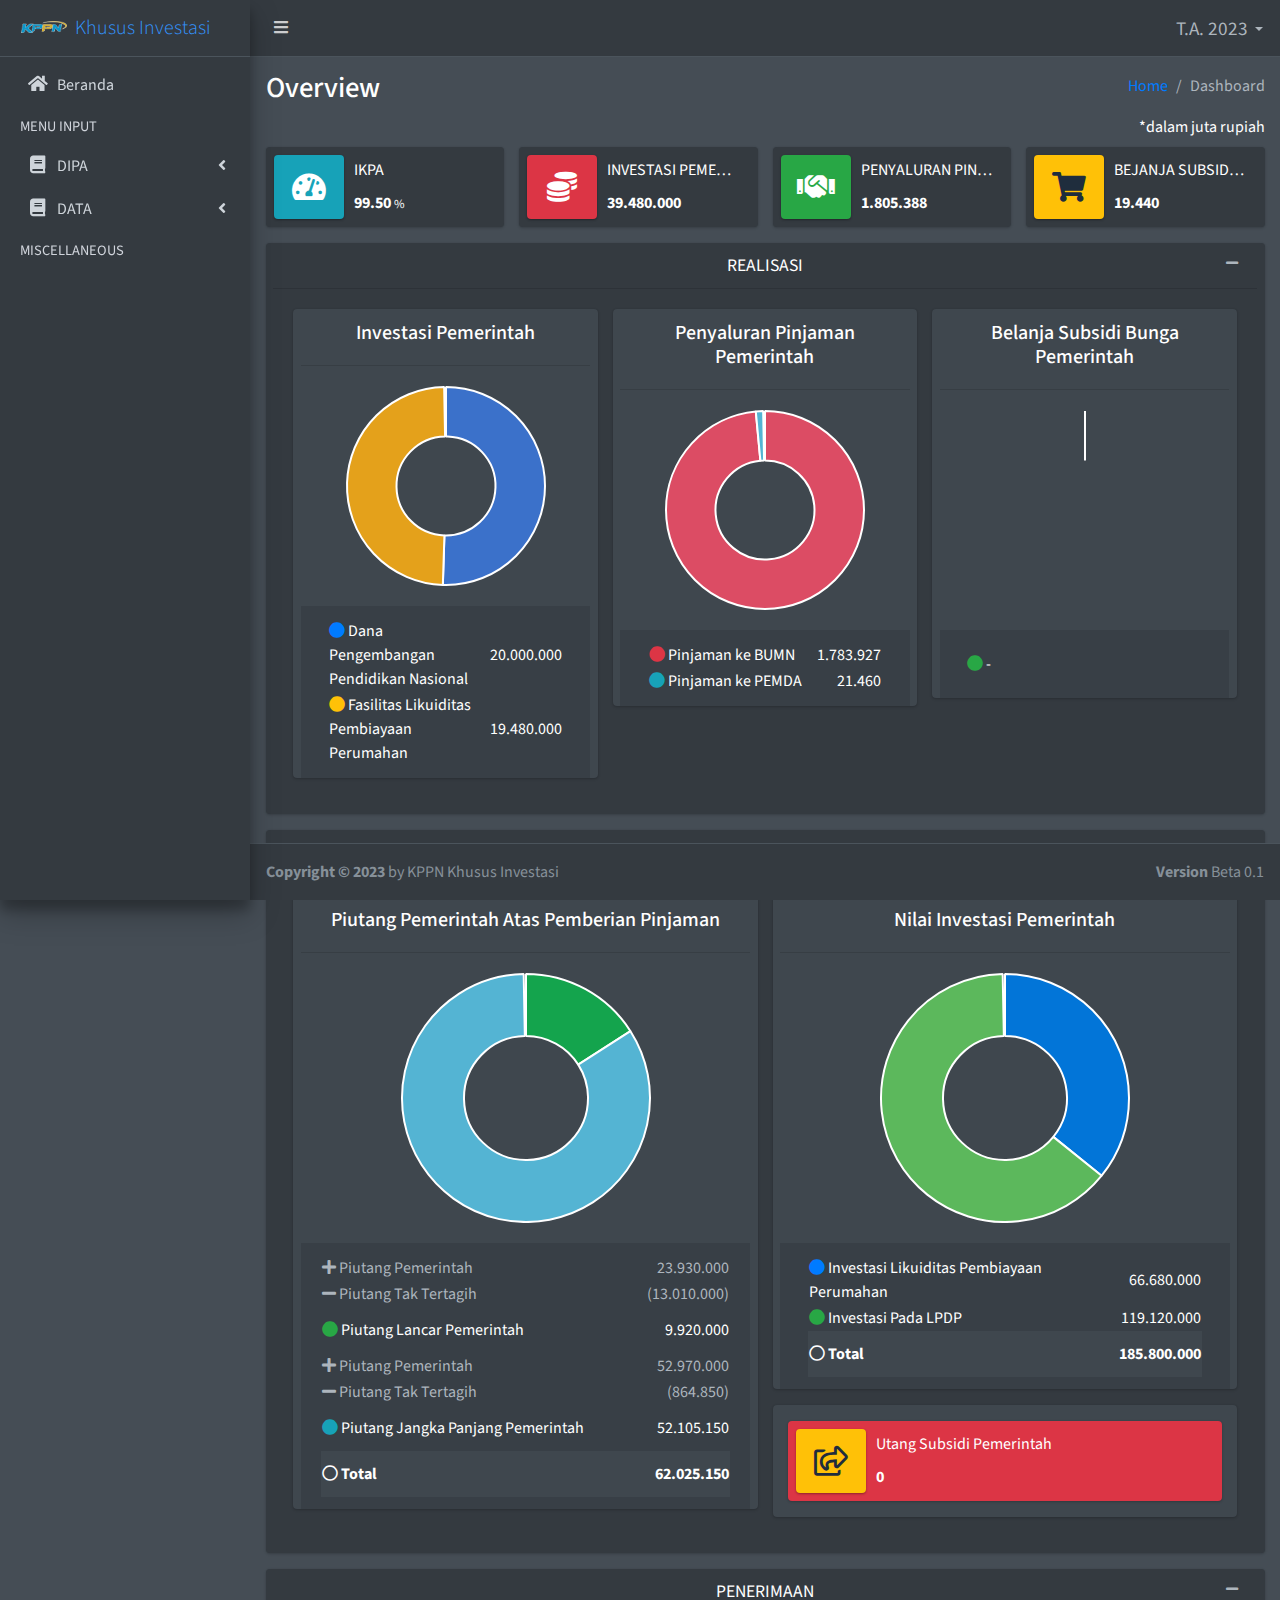
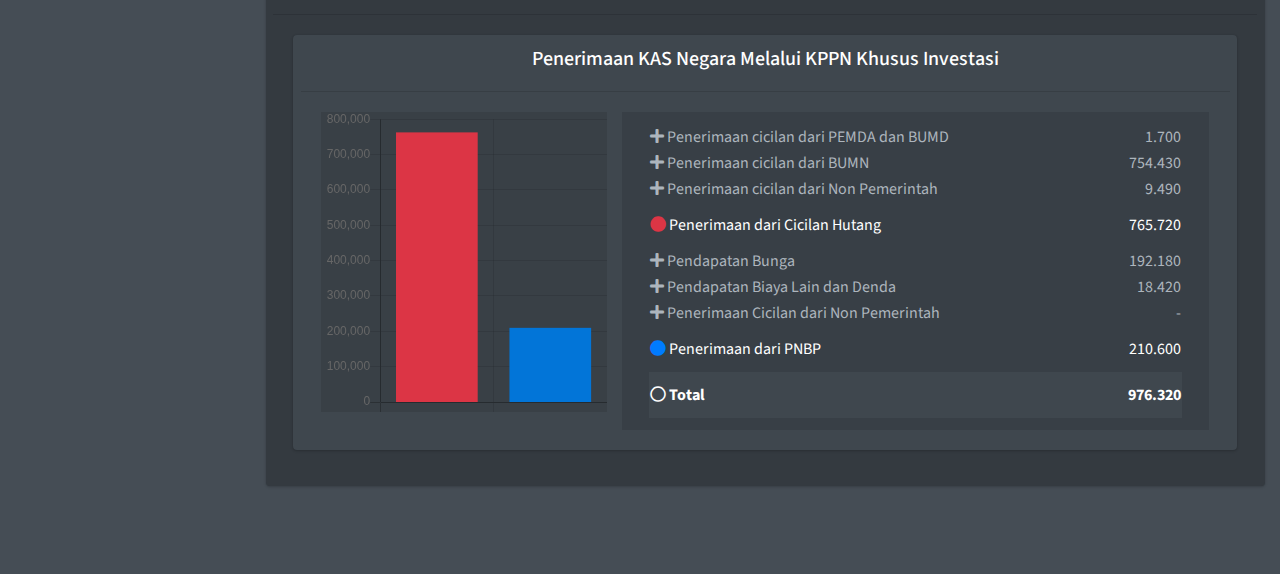
==== index.html @ 5ead90da "initial commit" ====
<!DOCTYPE html>
<html lang="en">
<head>
<meta charset="utf-8">
<meta http-equiv="X-UA-Compatible" content="IE=edge">
<meta name="viewport" content="width=device-width, initial-scale=1">
<title>Dashboard | KPPN Khusus Investasi</title>
<link rel="stylesheet" href="https://fonts.googleapis.com/css?family=Source+Sans+Pro:300,400,400i,700&display=fallback">
<link rel="stylesheet" href="plugins/fontawesome-free/css/all.min.css">
<link rel="stylesheet" href="plugins/overlayScrollbars/css/OverlayScrollbars.min.css">
<link rel="stylesheet" href="css/dashboard.css" >
<link href="css/bootstrap-4.4.1.css" rel="stylesheet" type="text/css">
</head>
<body class="hold-transition dark-mode sidebar-mini layout-fixed layout-navbar-fixed layout-footer-fixed">

<!-- body code goes here --> 
<script src="plugins/chart.js/Chart.js"></script>
<div class="wrapper">
<div class="preloader flex-column justify-content-center align-items-center"> <img class="animation__wobble" src="img/logo kppn 128px.png" alt="AdminLTELogo" height="40" width="auto"> </div>
<nav class="main-header navbar navbar-expand navbar-dark">
  <ul class="navbar-nav">
    <li class="nav-item"> <a class="nav-link" data-widget="pushmenu" href="#" role="button"><i class="fas fa-bars"></i></a> </li>
  </ul>
  <ul class="navbar-nav ml-auto">
    <li class="nav-item">
      <div class="btn-group">
        <button type="button" class="btn btn-tool dropdown-toggle" data-toggle="dropdown">
        <a style="font-size: 1.2rem">T.A. 2023</a>
        </button>
        <div class="dropdown-menu dropdown-menu-right" role="menu"> <a href="index.html" class="dropdown-item">T.A. 2023</a> <a href="index.html" class="dropdown-item">T.A. 2022</a> <a href="#" class="dropdown-item">T.A. 2021</a> </div>
      </div>
    </li>
  </ul>
</nav>
<aside class="main-sidebar sidebar-dark-primary elevation-4"><a href="index.html" class="brand-link"> <img src="img/logo kppn 128px.png" alt="AdminLTE Logo" class="brand-image" style="opacity: .8"> <span class="brand-text font-weight-light">Khusus Investasi</span> </a>
  <div class="sidebar">
    <nav class="mt-2">
      <ul class="nav nav-pills nav-sidebar flex-column" data-widget="treeview" role="menu" data-accordion="false">
        <!-- Add icons to the links using the .nav-icon class
               with font-awesome or any other icon font library -->
        <li class="nav-item"> <a href="index.html" class="nav-link"> <i class="nav-icon fas fa-home"></i>
          <p> Beranda </p>
          </a></li>
        <li class="nav-header">MENU INPUT</li>
        <li class="nav-item"> <a href="#" class="nav-link"> <i class="nav-icon fas fa-book"></i>
          <p> DIPA <i class="fas fa-angle-left right"></i></p>
          </a>
          <ul class="nav nav-treeview">
            <li class="nav-item"> <a href="pages/examples/invoice.html" class="nav-link"> <i class="far fa-circle nav-icon"></i>
              <p>data DIPA</p>
              </a></li>
          </ul>
        </li>
        <li class="nav-item"> <a href="#" class="nav-link"> <i class="nav-icon fas fa-book"></i>
          <p> DATA <i class="fas fa-angle-left right"></i></p>
          </a>
          <ul class="nav nav-treeview">
            <li class="nav-item"> <a href="pages/examples/invoice.html" class="nav-link"> <i class="far fa-circle nav-icon"></i>
              <p>IKPA</p>
              </a></li>
            <li class="nav-item"> <a href="pages/examples/invoice.html" class="nav-link"> <i class="far fa-circle nav-icon"></i>
              <p>REALISASI</p>
              </a></li>
            <li class="nav-item"> <a href="pages/examples/invoice.html" class="nav-link"> <i class="far fa-circle nav-icon"></i>
              <p>NERACA</p>
              </a></li>
            <li class="nav-item"> <a href="pages/examples/invoice.html" class="nav-link"> <i class="far fa-circle nav-icon"></i>
              <p>PENERIMAAN</p>
              </a></li>
          </ul>
        </li>
        <li class="nav-header">MISCELLANEOUS</li>
      </ul>
    </nav>
  </div>
</aside>
<div class="content-wrapper">
  <div class="content-header">
    <div class="container-fluid">
      <div class="row mb-2">
        <div class="col-sm-6">
          <h1 class="m-0">Overview</h1>
        </div>
        <!-- /.col -->
        <div class="col-sm-6">
          <ol class="breadcrumb float-sm-right">
            <li class="breadcrumb-item"><a href="#">Home</a></li>
            <li class="breadcrumb-item active">Dashboard</li>
          </ol>
        </div>
        <!-- /.col --> 
      </div>
      <!-- /.row --> </div>
    <section class="content">
    <div class="container-fluid">
      <div class="row">
        <div class="col-md-12 djr"><a>*dalam juta rupiah</a></div>
      </div>
      <div class="row">
        <div class="col-12 col-sm-6 col-md-3">
          <div class="info-box"> <span class="info-box-icon bg-info elevation-1"><i class="nav-icon fas fa-tachometer-alt"></i></span>
            <div class="info-box-content"> <span class="info-box-text">IKPA</span> <span class="info-box-number"> 99.50 <small>%</small></span></div>
          </div>
        </div>
        <div class="col-12 col-sm-6 col-md-3">
          <div class="info-box mb-3"> <span class="info-box-icon bg-danger elevation-1"><i class="fas fa-coins"></i></span>
            <div class="info-box-content"> <span class="info-box-text">INVESTASI PEMERINTAH</span> <span class="info-box-number">39.480.000</span></div>
          </div>
        </div>
        <div class="clearfix hidden-md-up"></div>
        <div class="col-12 col-sm-6 col-md-3">
          <div class="info-box mb-3"> <span class="info-box-icon bg-success elevation-1"><i class="fas fa-handshake"></i></span>
            <div class="info-box-content"> <span class="info-box-text">PENYALURAN PINJAMAN PEMERINTAH</span> <span class="info-box-number">1.805.388</span></div>
          </div>
        </div>
        <div class="col-12 col-sm-6 col-md-3">
          <div class="info-box mb-3"> <span class="info-box-icon bg-warning elevation-1"><i class="fas fa-shopping-cart"></i></span>
            <div class="info-box-content"> <span class="info-box-text">BEJANJA SUBSIDI BUNGA PEMERINTAH</span> <span class="info-box-number">19.440</span></div>
          </div>
        </div>
      </div>
      <div class="row">
        <div class="col-md-12">
          <div class="card col-md-12">
            <div class="card-header">
              <h2 class="card-title-real">REALISASI</h2>
              <div class="card-tools">
                <button type="button" class="btn btn-tool" data-card-widget="collapse"> <i class="fas fa-minus"></i> </button>
              </div>
            </div>
            <div class="card-body">
              <div class="row">
                <div class="col-md-4">
                  <div class="card col-md-12">
                    <div class="card-header text-center">
                      <h5>Investasi Pemerintah </h5>
                    </div>
                    <div class="card-body">
                      <div class="row">
                        <div class="col-md-12">
                          <div class="chart-responsive">
                            <canvas id="invChart" style="height:200px; min-height:200px"></canvas>
                          </div>
                        </div>
                      </div>
                    </div>
                    <div class="card-footer">
                      <div class="col-md-12">
                        <table width="100%" border="0">
                          <tbody>
                            <tr>
                              <td><i class="fas fa-circle text-primary"></i> Dana Pengembangan Pendidikan Nasional</td>
                              <td style="text-align: right">20.000.000</td>
                            </tr>
                            <tr>
                              <td><i class="fas fa-circle text-warning"></i> Fasilitas Likuiditas Pembiayaan Perumahan</td>
                              <td style="text-align: right">19.480.000</td>
                            </tr>
                          </tbody>
                        </table>
                      </div>
                    </div>
                  </div>
                </div>
                <div class="col-md-4">
                  <div class="card col-md-12">
                    <div class="card-header text-center">
                      <h5>Penyaluran Pinjaman Pemerintah </h5>
                    </div>
                    <div class="card-body">
                      <div class="row">
                        <div class="col-md-12">
                          <div class="chart-responsive">
                            <canvas id="PPChart" style="height:200px; min-height:200px"></canvas>
                          </div>
                        </div>
                      </div>
                    </div>
                    <div class="card-footer">
                      <div class="col-md-12">
                        <table width="100%" border="0">
                          <tbody>
                            <tr>
                              <td><i class="fas fa-circle text-danger"></i> Pinjaman ke BUMN</td>
                              <td style="text-align: right">1.783.927</td>
                            </tr>
                            <tr>
                              <td><i class="fas fa-circle text-info"></i> Pinjaman ke PEMDA</td>
                              <td style="text-align: right">21.460</td>
                            </tr>
                          </tbody>
                        </table>
                      </div>
                    </div>
                  </div>
                </div>
                <div class="col-md-4">
                  <div class="card col-md-12">
                    <div class="card-header text-center">
                      <h5>Belanja Subsidi Bunga Pemerintah </h5>
                    </div>
                    <div class="card-body">
                      <div class="row">
                        <div class="col-md-12">
                          <div class="chart-responsive">
                            <canvas id="SBChart" style="height:200px; min-height:200px"></canvas>
                          </div>
                        </div>
                      </div>
                    </div>
                    <div class="card-footer">
                      <div class="col-md-12">
                        <ul class="chart-legend clearfix">
                          <li><i class="fas fa-circle text-success"></i> -</li>
                        </ul>
                      </div>
                    </div>
                  </div>
                </div>
              </div>
            </div>
          </div>
        </div>
        <div class="row">
          <div class="col-xl-12"> </div>
        </div>
      </div>
      <div class="row">
        <div class="col-md-12">
          <div class="card col-md-12">
            <div class="card-header">
              <h2 class="card-title-real">POSISI NERACA PEMERINTAH</h2>
              <div class="card-tools">
                <button type="button" class="btn btn-tool" data-card-widget="collapse"> <i class="fas fa-minus"></i> </button>
              </div>
            </div>
            <div class="card-body">
              <div class="row">
                <div class="col-md-6">
                  <div class="card col-md-12">
                    <div class="card-header text-center">
                      <h5>Piutang Pemerintah Atas Pemberian Pinjaman</h5>
                    </div>
                    <div class="card-body">
                      <div class="row">
                        <div class="col-md-12">
                          <div class="chart-responsive">
                            <canvas id="plChart" style="height:250px; min-height:250px"></canvas>
                          </div>
                        </div>
                      </div>
                    </div>
                    <div class="card-footer">
                      <table width="100%" border="0">
                        <tbody>
                          <tr class="text-muted">
                            <td><i class="fas fa-plus"></i> Piutang Pemerintah</td>
                            <td style="text-align: right">23.930.000</td>
                          </tr>
                          <tr class="text-muted">
                            <td><i class="fas fa-minus"></i> Piutang Tak Tertagih</td>
                            <td style="text-align: right">(13.010.000)</td>
                          </tr>
                          <tr>
                            <td><ul class="chart-legend clearfix">
                                <li><i class="fas fa-circle text-success"></i> Piutang Lancar Pemerintah</li>
                              </ul></td>
                            <td style="text-align: right">9.920.000</td>
                          </tr>
                          <tr class="text-muted">
                            <td><i class="fas fa-plus"></i> Piutang Pemerintah</td>
                            <td style="text-align: right">52.970.000</td>
                          </tr>
                          <tr class="text-muted">
                            <td><i class="fas fa-minus"></i> Piutang Tak Tertagih</td>
                            <td style="text-align: right">(864.850)</td>
                          </tr>
                          <tr>
                            <td><ul class="chart-legend clearfix">
                                <li><i class="fas fa-circle text-info"></i> Piutang Jangka Panjang Pemerintah</li>
                              </ul></td>
                            <td style="text-align: right">52.105.150</td>
                          </tr>
                          <tr style="background: #3F474E">
                            <td><ul class="chart-legend clearfix">
                                <li><i class="far fa-circle"></i><b> Total</b></li>
                              </ul></td>
                            <td style="text-align: right"><b>62.025.150</b></td>
                          </tr>
                        </tbody>
                      </table>
                    </div>
                  </div>
                </div>
                <div class="col-md-6">
                  <div class="card col-md-12">
                    <div class="card-header text-center">
                      <h5>Nilai Investasi Pemerintah</h5>
                    </div>
                    <div class="card-body">
                      <div class="row">
                        <div class="col-md-12">
                          <div class="chart-responsive">
                            <canvas id="niChart" style="height:250px; min-height:250px"></canvas>
                          </div>
                        </div>
                      </div>
                    </div>
                    <div class="card-footer">
                      <div class="col-md-12">
                        <table width="100%" border="0">
                          <tbody>
                            <tr>
                              <td><i class="fas fa-circle text-primary"></i> Investasi Likuiditas Pembiayaan Perumahan</td>
                              <td style="text-align: right">66.680.000</td>
                            </tr>
                            <tr>
                              <td><i class="fas fa-circle text-success"></i> Investasi Pada LPDP</td>
                              <td style="text-align: right">119.120.000</td>
                            </tr>
                            <tr style="background: #3F474E">
                              <td><ul class="chart-legend clearfix">
                                  <li><i class="far fa-circle"></i><b> Total</b></li>
                                </ul></td>
                              <td style="text-align: right"><b>185.800.000</b></td>
                            </tr>
                          </tbody>
                        </table>
                      </div>
                    </div>
                  </div>
                  <div class="card col-md-12">
                    <div class="col-12 col-sm-12 col-md-12">
                      <div class="info-box bg-danger" style="margin-top: 1rem"> <span class="info-box-icon bg-warning elevation-1"><i class="nav-icon far fa-share-square"></i></span>
                        <div class="info-box-content"> <span class="info-box-text">Utang Subsidi Pemerintah</span> <span class="info-box-number">0</span></div>
                      </div>
                    </div>
                  </div>
                </div>
                <div class="col-md-4"> </div>
              </div>
            </div>
          </div>
        </div>
        <div class="row">
          <div class="col-xl-12"> </div>
        </div>
      </div>
      <div class="row">
        <div class="col-md-12">
          <div class="card col-md-12">
            <div class="card-header">
              <h2 class="card-title-real">PENERIMAAN</h2>
              <div class="card-tools">
                <button type="button" class="btn btn-tool" data-card-widget="collapse"> <i class="fas fa-minus"></i></button>
              </div>
            </div>
            <div class="card-body">
              <div class="row">
                <div class="col-md-12">
                  <div class="card col-md-12">
                    <div class="card-header text-center">
                      <h5>Penerimaan KAS Negara Melalui KPPN Khusus Investasi</h5>
                    </div>
                    <div class="card-body">
                      <div class="row">
                        <div class="col-md-4">
                          <div class="chart-responsive">
                            <canvas id="penerimaanChart" style="height:300px; min-height:300px; background: #394046"></canvas>
                          </div>
							
                        </div>
						  
						  <div class="col-md-8">
                          
							<div class="card-footer">
                      <div class="col-md-12">
                        <table width="100%" border="0">
                          <tbody>
                            <tr class="text-muted">
                              <td><i class="fas fa-plus"></i> Penerimaan cicilan dari PEMDA dan BUMD</td>
                              <td style="text-align: right">1.700</td>
                            </tr>
                            <tr class="text-muted">
                              <td><i class="fas fa-plus"></i> Penerimaan cicilan dari BUMN</td>
                              <td style="text-align: right">754.430</td>
                            </tr>
							  <tr class="text-muted">
                              <td><i class="fas fa-plus"></i> Penerimaan cicilan dari Non Pemerintah</td>
                              <td style="text-align: right">9.490</td>
                            </tr>
                            <tr>
                              <td><ul class="chart-legend clearfix">
                                <li><i class="fas fa-circle text-danger"></i> Penerimaan dari Cicilan Hutang</li>
                              </ul></td>
                              <td style="text-align: right">765.720</td>
                            </tr>
                            <tr class="text-muted">
                              <td><i class="fas fa-plus"></i> Pendapatan Bunga</td>
                              <td style="text-align: right">192.180</td>
                            </tr>
                            <tr class="text-muted">
                              <td><i class="fas fa-plus"></i> Pendapatan Biaya Lain dan Denda</td>
                              <td style="text-align: right">18.420</td>
                            </tr>
							  <tr class="text-muted">
                              <td><i class="fas fa-plus"></i> Penerimaan Cicilan dari Non Pemerintah</td>
                              <td style="text-align: right">-</td>
                            </tr>
                            <tr>
                              <td><ul class="chart-legend clearfix">
                                <li><i class="fas fa-circle text-primary"></i> Penerimaan dari PNBP</li>
                              </ul></td>
                              <td style="text-align: right">210.600</td>
                            </tr>
                            <tr style="background: #3F474E">
                              <td><ul class="chart-legend clearfix">
                                <li><i class="far fa-circle"></i><b> Total</b></li>
                              </ul></td>
                              <td style="text-align: right"><b>976.320</b></td>
                            </tr>
                          </tbody>
                        </table>
						  
                        
                      </div>
                    </div>
                        </div>
						  
                      </div>
                    </div>
                    
                  </div>
                </div>
</div>
            </div>
          </div>
        </div>
        <div class="row">
          <div class="col-xl-12"> </div>
        </div>
      </div>
      
    </div>
		</section>
  </div>
</div>
<!-- jQuery (necessary for Bootstrap's JavaScript plugins) --> 
<aside class="control-sidebar control-sidebar-dark">
  <!-- Control sidebar content goes here -->
</aside>
<footer class="main-footer"> <strong>Copyright &copy; 2023 </strong> by KPPN Khusus Investasi
  <div class="float-right d-none d-sm-inline-block"> <b>Version</b> Beta 0.1 </div>
</footer>
<script src="js/jquery-3.4.1.min.js"></script> 

<!-- Include all compiled plugins (below), or include individual files as needed --> 
<script src="js/adminlte.js"></script> 
<script src="js/popper.min.js"></script> 
<script src="js/bootstrap-4.4.1.js"></script> 
<script src="plugins/overlayScrollbars/js/jquery.overlayScrollbars.min.js"></script> 
<script src="js/dashboard-charts.js"></script>
</body>
</html>
---- plugins/overlayScrollbars/css/OverlayScrollbars.min.css ----
/*!
 * OverlayScrollbars
 * https://github.com/KingSora/OverlayScrollbars
 *
 * Version: 1.13.0
 *
 * Copyright KingSora | Rene Haas.
 * https://github.com/KingSora
 *
 * Released under the MIT license.
 * Date: 02.08.2020
 */
html.os-html,html.os-html>.os-host{display:block;overflow:hidden;box-sizing:border-box;height:100%!important;width:100%!important;min-width:100%!important;min-height:100%!important;margin:0!important;position:absolute!important}html.os-html>.os-host>.os-padding{position:absolute}body.os-dragging,body.os-dragging *{cursor:default}.os-host,.os-host-textarea{position:relative;overflow:visible!important;-webkit-box-orient:vertical;-webkit-box-direction:normal;-ms-flex-direction:column;flex-direction:column;-ms-flex-wrap:nowrap;flex-wrap:nowrap;-webkit-box-pack:start;-ms-flex-pack:start;justify-content:flex-start;-ms-flex-line-pack:start;align-content:flex-start;-webkit-box-align:start;-ms-flex-align:start;-ms-grid-row-align:flex-start;align-items:flex-start}.os-host-flexbox{overflow:hidden!important;display:-webkit-box;display:-ms-flexbox;display:flex}.os-host-flexbox>.os-size-auto-observer{height:inherit!important}.os-host-flexbox>.os-content-glue{-webkit-box-flex:1;-ms-flex-positive:1;flex-grow:1;-ms-flex-negative:0;flex-shrink:0}.os-host-flexbox>.os-size-auto-observer,.os-host-flexbox>.os-content-glue{min-height:0;min-width:0;-webkit-box-flex:0;-ms-flex-positive:0;flex-grow:0;-ms-flex-negative:1;flex-shrink:1;-ms-flex-preferred-size:auto;flex-basis:auto}#os-dummy-scrollbar-size{position:fixed;opacity:0;-ms-filter:'progid:DXImageTransform.Microsoft.Alpha(Opacity=0)';visibility:hidden;overflow:scroll;height:500px;width:500px}#os-dummy-scrollbar-size>div{width:200%;height:200%;margin:10px 0}#os-dummy-scrollbar-size:before,#os-dummy-scrollbar-size:after,.os-content:before,.os-content:after{content:'';display:table;width:.01px;height:.01px;line-height:0;font-size:0;flex-grow:0;flex-shrink:0;visibility:hidden}#os-dummy-scrollbar-size,.os-viewport{-ms-overflow-style:scrollbar!important}.os-viewport-native-scrollbars-invisible#os-dummy-scrollbar-size,.os-viewport-native-scrollbars-invisible.os-viewport{scrollbar-width:none!important}.os-viewport-native-scrollbars-invisible#os-dummy-scrollbar-size::-webkit-scrollbar,.os-viewport-native-scrollbars-invisible.os-viewport::-webkit-scrollbar,.os-viewport-native-scrollbars-invisible#os-dummy-scrollbar-size::-webkit-scrollbar-corner,.os-viewport-native-scrollbars-invisible.os-viewport::-webkit-scrollbar-corner{display:none!important;width:0!important;height:0!important;visibility:hidden!important;background:0 0!important}.os-content-glue{box-sizing:inherit;max-height:100%;max-width:100%;width:100%;pointer-events:none}.os-padding{box-sizing:inherit;direction:inherit;position:absolute;overflow:visible;padding:0;margin:0;left:0;top:0;bottom:0;right:0;width:auto!important;height:auto!important;z-index:0}.os-host-overflow>.os-padding{overflow:hidden}.os-viewport{direction:inherit!important;box-sizing:inherit!important;resize:none!important;outline:0!important;position:absolute;overflow:hidden;top:0;left:0;bottom:0;right:0;padding:0;margin:0;-webkit-overflow-scrolling:touch}.os-content-arrange{position:absolute;z-index:-1;min-height:1px;min-width:1px;pointer-events:none}.os-content{direction:inherit;box-sizing:border-box!important;position:relative;display:block;height:100%;width:100%;height:100%;width:100%;visibility:visible}.os-content>.os-textarea{box-sizing:border-box!important;direction:inherit!important;background:0 0!important;outline:0 transparent!important;overflow:hidden!important;position:absolute!important;display:block!important;top:0!important;left:0!important;margin:0!important;border-radius:0!important;float:none!important;-webkit-filter:none!important;filter:none!important;border:0!important;resize:none!important;-webkit-transform:none!important;transform:none!important;max-width:none!important;max-height:none!important;box-shadow:none!important;-webkit-perspective:none!important;perspective:none!important;opacity:1!important;z-index:1!important;clip:auto!important;vertical-align:baseline!important;padding:0}.os-host-rtl>.os-padding>.os-viewport>.os-content>.os-textarea{right:0!important}.os-content>.os-textarea-cover{z-index:-1;pointer-events:none}.os-content>.os-textarea[wrap=off]{white-space:pre!important;margin:0!important}.os-text-inherit{font-family:inherit;font-size:inherit;font-weight:inherit;font-style:inherit;font-variant:inherit;text-transform:inherit;text-decoration:inherit;text-indent:inherit;text-align:inherit;text-shadow:inherit;text-overflow:inherit;letter-spacing:inherit;word-spacing:inherit;line-height:inherit;unicode-bidi:inherit;direction:inherit;color:inherit;cursor:text}.os-resize-observer,.os-resize-observer-host{box-sizing:inherit;display:block;visibility:hidden;position:absolute;top:0;left:0;height:100%;width:100%;overflow:hidden;pointer-events:none;z-index:-1}.os-resize-observer-host{padding:inherit;border:inherit;border-color:transparent;border-style:solid;box-sizing:border-box}.os-resize-observer-host.observed{display:flex;flex-direction:column;justify-content:flex-start;align-items:flex-start}.os-resize-observer-host>.os-resize-observer,.os-resize-observer-host.observed>.os-resize-observer{height:200%;width:200%;padding:inherit;border:inherit;margin:0;display:block;box-sizing:content-box}.os-resize-observer-host.observed>.os-resize-observer,.os-resize-observer-host.observed>.os-resize-observer:before{display:flex;position:relative;flex-grow:1;flex-shrink:0;flex-basis:auto;box-sizing:border-box}.os-resize-observer-host.observed>.os-resize-observer:before{content:'';box-sizing:content-box;padding:inherit;border:inherit;margin:0}.os-size-auto-observer{box-sizing:inherit!important;height:100%;width:inherit;max-width:1px;position:relative;float:left;max-height:1px;overflow:hidden;z-index:-1;padding:0;margin:0;pointer-events:none;-webkit-box-flex:inherit;-ms-flex-positive:inherit;flex-grow:inherit;-ms-flex-negative:0;flex-shrink:0;-ms-flex-preferred-size:0;flex-basis:0}.os-size-auto-observer>.os-resize-observer{width:1000%;height:1000%;min-height:1px;min-width:1px}.os-resize-observer-item{position:absolute;top:0;right:0;bottom:0;left:0;overflow:hidden;z-index:-1;opacity:0;direction:ltr!important;-webkit-box-flex:0!important;-ms-flex:none!important;flex:none!important}.os-resize-observer-item-final{position:absolute;left:0;top:0;-webkit-transition:none!important;transition:none!important;-webkit-box-flex:0!important;-ms-flex:none!important;flex:none!important}.os-resize-observer{-webkit-animation-duration:.001s;animation-duration:.001s;-webkit-animation-name:os-resize-observer-dummy-animation;animation-name:os-resize-observer-dummy-animation}object.os-resize-observer{box-sizing:border-box!important}@-webkit-keyframes os-resize-observer-dummy-animation{0%{z-index:0}to{z-index:-1}}@keyframes os-resize-observer-dummy-animation{0%{z-index:0}to{z-index:-1}}.os-host-transition>.os-scrollbar,.os-host-transition>.os-scrollbar-corner{-webkit-transition:opacity .3s,visibility .3s,top .3s,right .3s,bottom .3s,left .3s;transition:opacity .3s,visibility .3s,top .3s,right .3s,bottom .3s,left .3s}html.os-html>.os-host>.os-scrollbar{position:absolute;z-index:999999}.os-scrollbar,.os-scrollbar-corner{position:absolute;opacity:1;-ms-filter:'progid:DXImageTransform.Microsoft.Alpha(Opacity=100)';z-index:1}.os-scrollbar-corner{bottom:0;right:0}.os-scrollbar{pointer-events:none}.os-scrollbar-track{pointer-events:auto;position:relative;height:100%;width:100%;padding:0!important;border:0!important}.os-scrollbar-handle{pointer-events:auto;position:absolute;width:100%;height:100%}.os-scrollbar-handle-off,.os-scrollbar-track-off{pointer-events:none}.os-scrollbar.os-scrollbar-unusable,.os-scrollbar.os-scrollbar-unusable *{pointer-events:none!important}.os-scrollbar.os-scrollbar-unusable .os-scrollbar-handle{opacity:0!important}.os-scrollbar-horizontal{bottom:0;left:0}.os-scrollbar-vertical{top:0;right:0}.os-host-rtl>.os-scrollbar-horizontal{right:0}.os-host-rtl>.os-scrollbar-vertical{right:auto;left:0}.os-host-rtl>.os-scrollbar-corner{right:auto;left:0}.os-scrollbar-auto-hidden,.os-padding+.os-scrollbar-corner,.os-host-resize-disabled.os-host-scrollbar-horizontal-hidden>.os-scrollbar-corner,.os-host-scrollbar-horizontal-hidden>.os-scrollbar-horizontal,.os-host-resize-disabled.os-host-scrollbar-vertical-hidden>.os-scrollbar-corner,.os-host-scrollbar-vertical-hidden>.os-scrollbar-vertical,.os-scrollbar-horizontal.os-scrollbar-auto-hidden+.os-scrollbar-vertical+.os-scrollbar-corner,.os-scrollbar-horizontal+.os-scrollbar-vertical.os-scrollbar-auto-hidden+.os-scrollbar-corner,.os-scrollbar-horizontal.os-scrollbar-auto-hidden+.os-scrollbar-vertical.os-scrollbar-auto-hidden+.os-scrollbar-corner{opacity:0;visibility:hidden;pointer-events:none}.os-scrollbar-corner-resize-both{cursor:nwse-resize}.os-host-rtl>.os-scrollbar-corner-resize-both{cursor:nesw-resize}.os-scrollbar-corner-resize-horizontal{cursor:ew-resize}.os-scrollbar-corner-resize-vertical{cursor:ns-resize}.os-dragging .os-scrollbar-corner.os-scrollbar-corner-resize{cursor:default}.os-host-resize-disabled.os-host-scrollbar-horizontal-hidden>.os-scrollbar-vertical{top:0;bottom:0}.os-host-resize-disabled.os-host-scrollbar-vertical-hidden>.os-scrollbar-horizontal,.os-host-rtl.os-host-resize-disabled.os-host-scrollbar-vertical-hidden>.os-scrollbar-horizontal{right:0;left:0}.os-scrollbar:hover,.os-scrollbar-corner.os-scrollbar-corner-resize{opacity:1!important;visibility:visible!important}.os-scrollbar-corner.os-scrollbar-corner-resize{background-image:url([data-uri]);background-repeat:no-repeat;background-position:100% 100%;pointer-events:auto!important}.os-host-rtl>.os-scrollbar-corner.os-scrollbar-corner-resize{-webkit-transform:scale(-1,1);transform:scale(-1,1)}.os-host-overflow{overflow:hidden!important}.os-theme-none>.os-scrollbar-horizontal,.os-theme-none>.os-scrollbar-vertical,.os-theme-none>.os-scrollbar-corner{display:none!important}.os-theme-none>.os-scrollbar-corner-resize{display:block!important;min-width:10px;min-height:10px}.os-theme-dark>.os-scrollbar-horizontal,.os-theme-light>.os-scrollbar-horizontal{right:10px;height:10px}.os-theme-dark>.os-scrollbar-vertical,.os-theme-light>.os-scrollbar-vertical{bottom:10px;width:10px}.os-theme-dark.os-host-rtl>.os-scrollbar-horizontal,.os-theme-light.os-host-rtl>.os-scrollbar-horizontal{left:10px;right:0}.os-theme-dark>.os-scrollbar-corner,.os-theme-light>.os-scrollbar-corner{height:10px;width:10px}.os-theme-dark>.os-scrollbar-corner,.os-theme-light>.os-scrollbar-corner{background-color:transparent}.os-theme-dark>.os-scrollbar,.os-theme-light>.os-scrollbar{padding:2px;box-sizing:border-box;background:0 0}.os-theme-dark>.os-scrollbar.os-scrollbar-unusable,.os-theme-light>.os-scrollbar.os-scrollbar-unusable{background:0 0}.os-theme-dark>.os-scrollbar>.os-scrollbar-track,.os-theme-light>.os-scrollbar>.os-scrollbar-track{background:0 0}.os-theme-dark>.os-scrollbar-horizontal>.os-scrollbar-track>.os-scrollbar-handle,.os-theme-light>.os-scrollbar-horizontal>.os-scrollbar-track>.os-scrollbar-handle{min-width:30px}.os-theme-dark>.os-scrollbar-vertical>.os-scrollbar-track>.os-scrollbar-handle,.os-theme-light>.os-scrollbar-vertical>.os-scrollbar-track>.os-scrollbar-handle{min-height:30px}.os-theme-dark.os-host-transition>.os-scrollbar>.os-scrollbar-track>.os-scrollbar-handle,.os-theme-light.os-host-transition>.os-scrollbar>.os-scrollbar-track>.os-scrollbar-handle{-webkit-transition:background-color .3s;transition:background-color .3s}.os-theme-dark>.os-scrollbar>.os-scrollbar-track>.os-scrollbar-handle,.os-theme-light>.os-scrollbar>.os-scrollbar-track>.os-scrollbar-handle,.os-theme-dark>.os-scrollbar>.os-scrollbar-track,.os-theme-light>.os-scrollbar>.os-scrollbar-track{border-radius:10px}.os-theme-dark>.os-scrollbar>.os-scrollbar-track>.os-scrollbar-handle{background:rgba(0,0,0,.4)}.os-theme-light>.os-scrollbar>.os-scrollbar-track>.os-scrollbar-handle{background:rgba(255,255,255,.4)}.os-theme-dark>.os-scrollbar:hover>.os-scrollbar-track>.os-scrollbar-handle{background:rgba(0,0,0,.55)}.os-theme-light>.os-scrollbar:hover>.os-scrollbar-track>.os-scrollbar-handle{background:rgba(255,255,255,.55)}.os-theme-dark>.os-scrollbar>.os-scrollbar-track>.os-scrollbar-handle.active{background:rgba(0,0,0,.7)}.os-theme-light>.os-scrollbar>.os-scrollbar-track>.os-scrollbar-handle.active{background:rgba(255,255,255,.7)}.os-theme-dark>.os-scrollbar-horizontal .os-scrollbar-handle:before,.os-theme-dark>.os-scrollbar-vertical .os-scrollbar-handle:before,.os-theme-light>.os-scrollbar-horizontal .os-scrollbar-handle:before,.os-theme-light>.os-scrollbar-vertical .os-scrollbar-handle:before{content:'';position:absolute;left:0;right:0;top:0;bottom:0;display:block}.os-theme-dark.os-host-scrollbar-horizontal-hidden>.os-scrollbar-horizontal .os-scrollbar-handle:before,.os-theme-dark.os-host-scrollbar-vertical-hidden>.os-scrollbar-vertical .os-scrollbar-handle:before,.os-theme-light.os-host-scrollbar-horizontal-hidden>.os-scrollbar-horizontal .os-scrollbar-handle:before,.os-theme-light.os-host-scrollbar-vertical-hidden>.os-scrollbar-vertical .os-scrollbar-handle:before{display:none}.os-theme-dark>.os-scrollbar-horizontal .os-scrollbar-handle:before,.os-theme-light>.os-scrollbar-horizontal .os-scrollbar-handle:before{top:-6px;bottom:-2px}.os-theme-dark>.os-scrollbar-vertical .os-scrollbar-handle:before,.os-theme-light>.os-scrollbar-vertical .os-scrollbar-handle:before{left:-6px;right:-2px}.os-host-rtl.os-theme-dark>.os-scrollbar-vertical .os-scrollbar-handle:before,.os-host-rtl.os-theme-light>.os-scrollbar-vertical .os-scrollbar-handle:before{right:-6px;left:-2px}
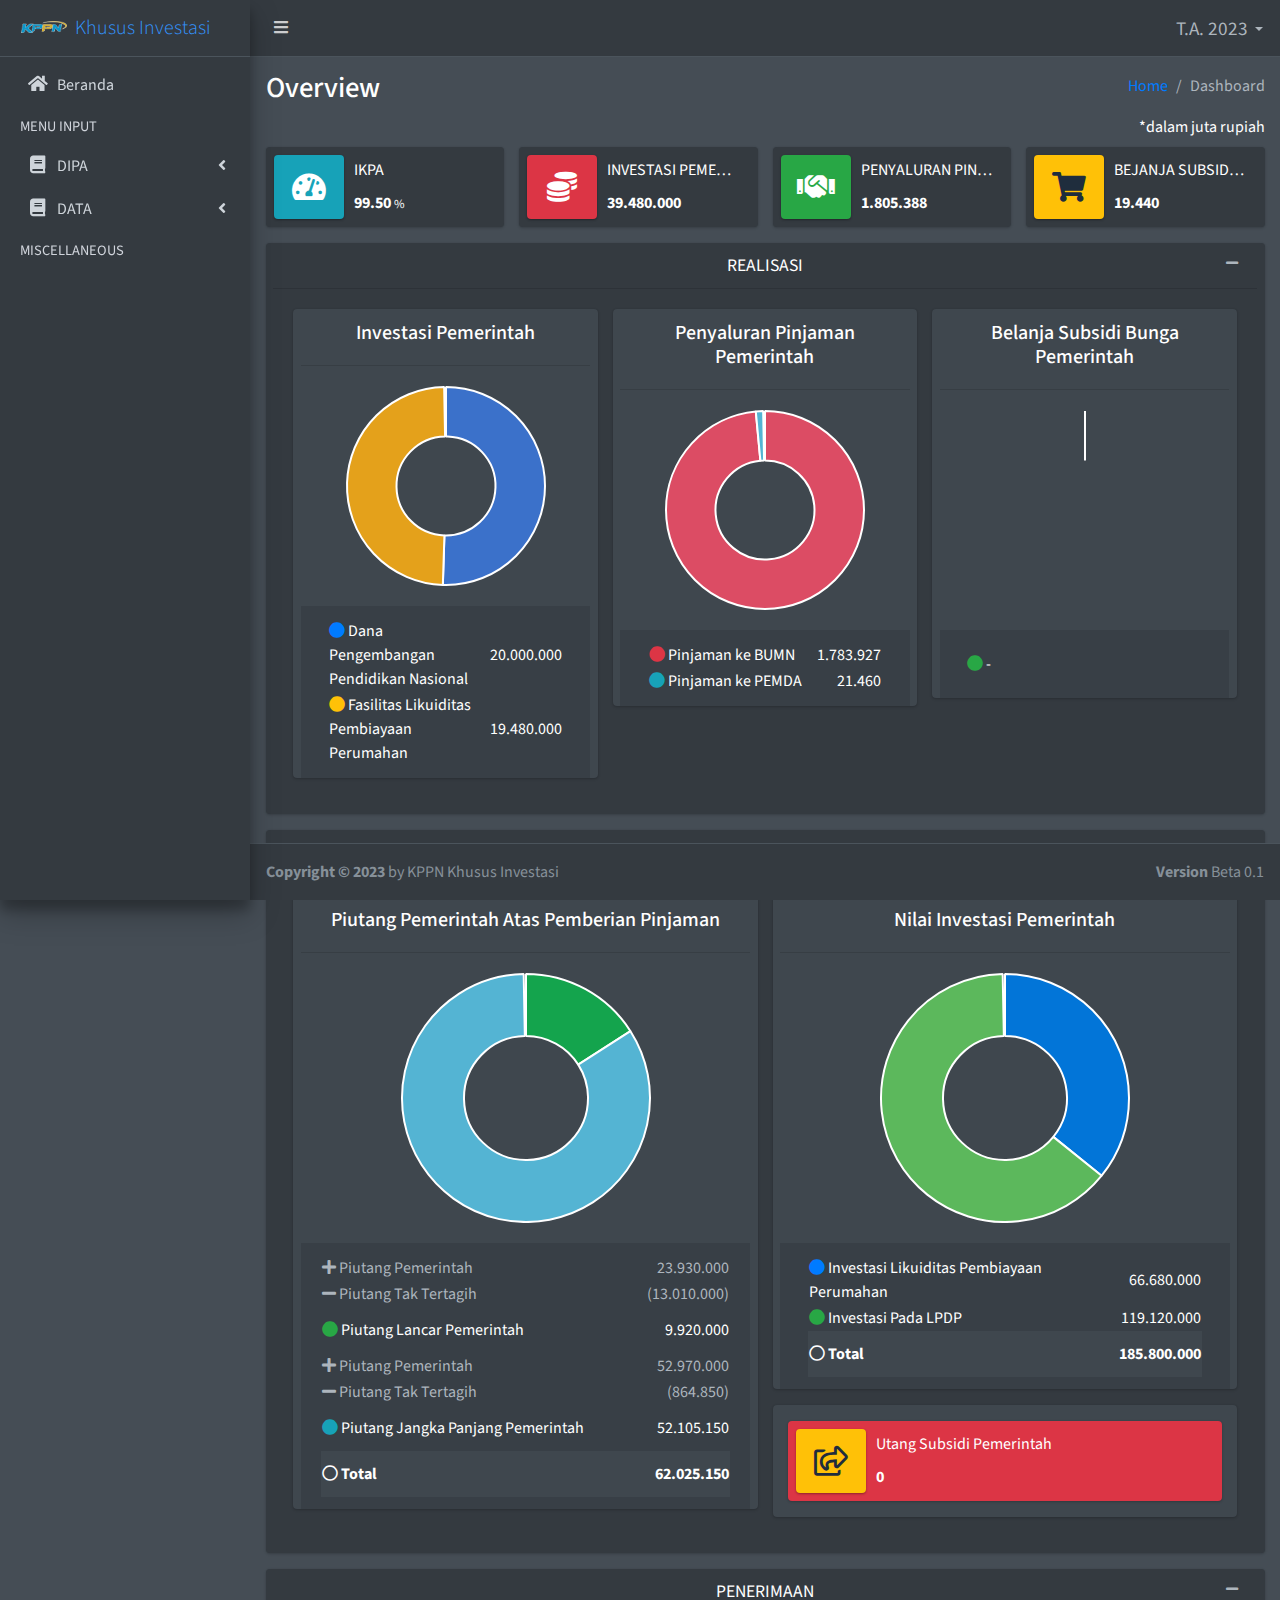
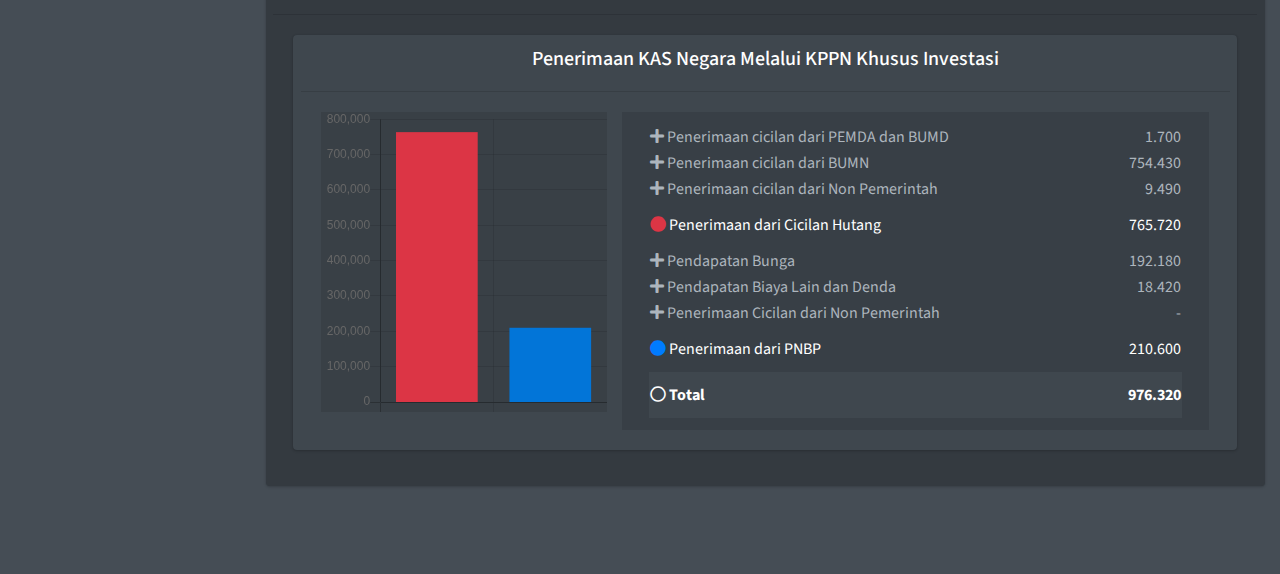
==== commit 6e3d6c7b: "add pages" ====
--- a/index.html
+++ b/index.html
@@ -46,7 +46,7 @@
           <p> DIPA <i class="fas fa-angle-left right"></i></p>
           </a>
           <ul class="nav nav-treeview">
-            <li class="nav-item"> <a href="pages/examples/invoice.html" class="nav-link"> <i class="far fa-circle nav-icon"></i>
+            <li class="nav-item"> <a href="pages/input=forms/DIPA.html" class="nav-link"> <i class="far fa-circle nav-icon"></i>
               <p>data DIPA</p>
               </a></li>
           </ul>
@@ -55,16 +55,16 @@
           <p> DATA <i class="fas fa-angle-left right"></i></p>
           </a>
           <ul class="nav nav-treeview">
-            <li class="nav-item"> <a href="pages/examples/invoice.html" class="nav-link"> <i class="far fa-circle nav-icon"></i>
+            <li class="nav-item"> <a href="pages/input=forms/IKPA.html" class="nav-link"> <i class="far fa-circle nav-icon"></i>
               <p>IKPA</p>
               </a></li>
-            <li class="nav-item"> <a href="pages/examples/invoice.html" class="nav-link"> <i class="far fa-circle nav-icon"></i>
+            <li class="nav-item"> <a href="pages/input=forms/realiasi.html" class="nav-link"> <i class="far fa-circle nav-icon"></i>
               <p>REALISASI</p>
               </a></li>
-            <li class="nav-item"> <a href="pages/examples/invoice.html" class="nav-link"> <i class="far fa-circle nav-icon"></i>
+            <li class="nav-item"> <a href="pages/input=forms/neraca.html" class="nav-link"> <i class="far fa-circle nav-icon"></i>
               <p>NERACA</p>
               </a></li>
-            <li class="nav-item"> <a href="pages/examples/invoice.html" class="nav-link"> <i class="far fa-circle nav-icon"></i>
+            <li class="nav-item"> <a href="pages/input=forms/penerimaan.html" class="nav-link"> <i class="far fa-circle nav-icon"></i>
               <p>PENERIMAAN</p>
               </a></li>
           </ul>
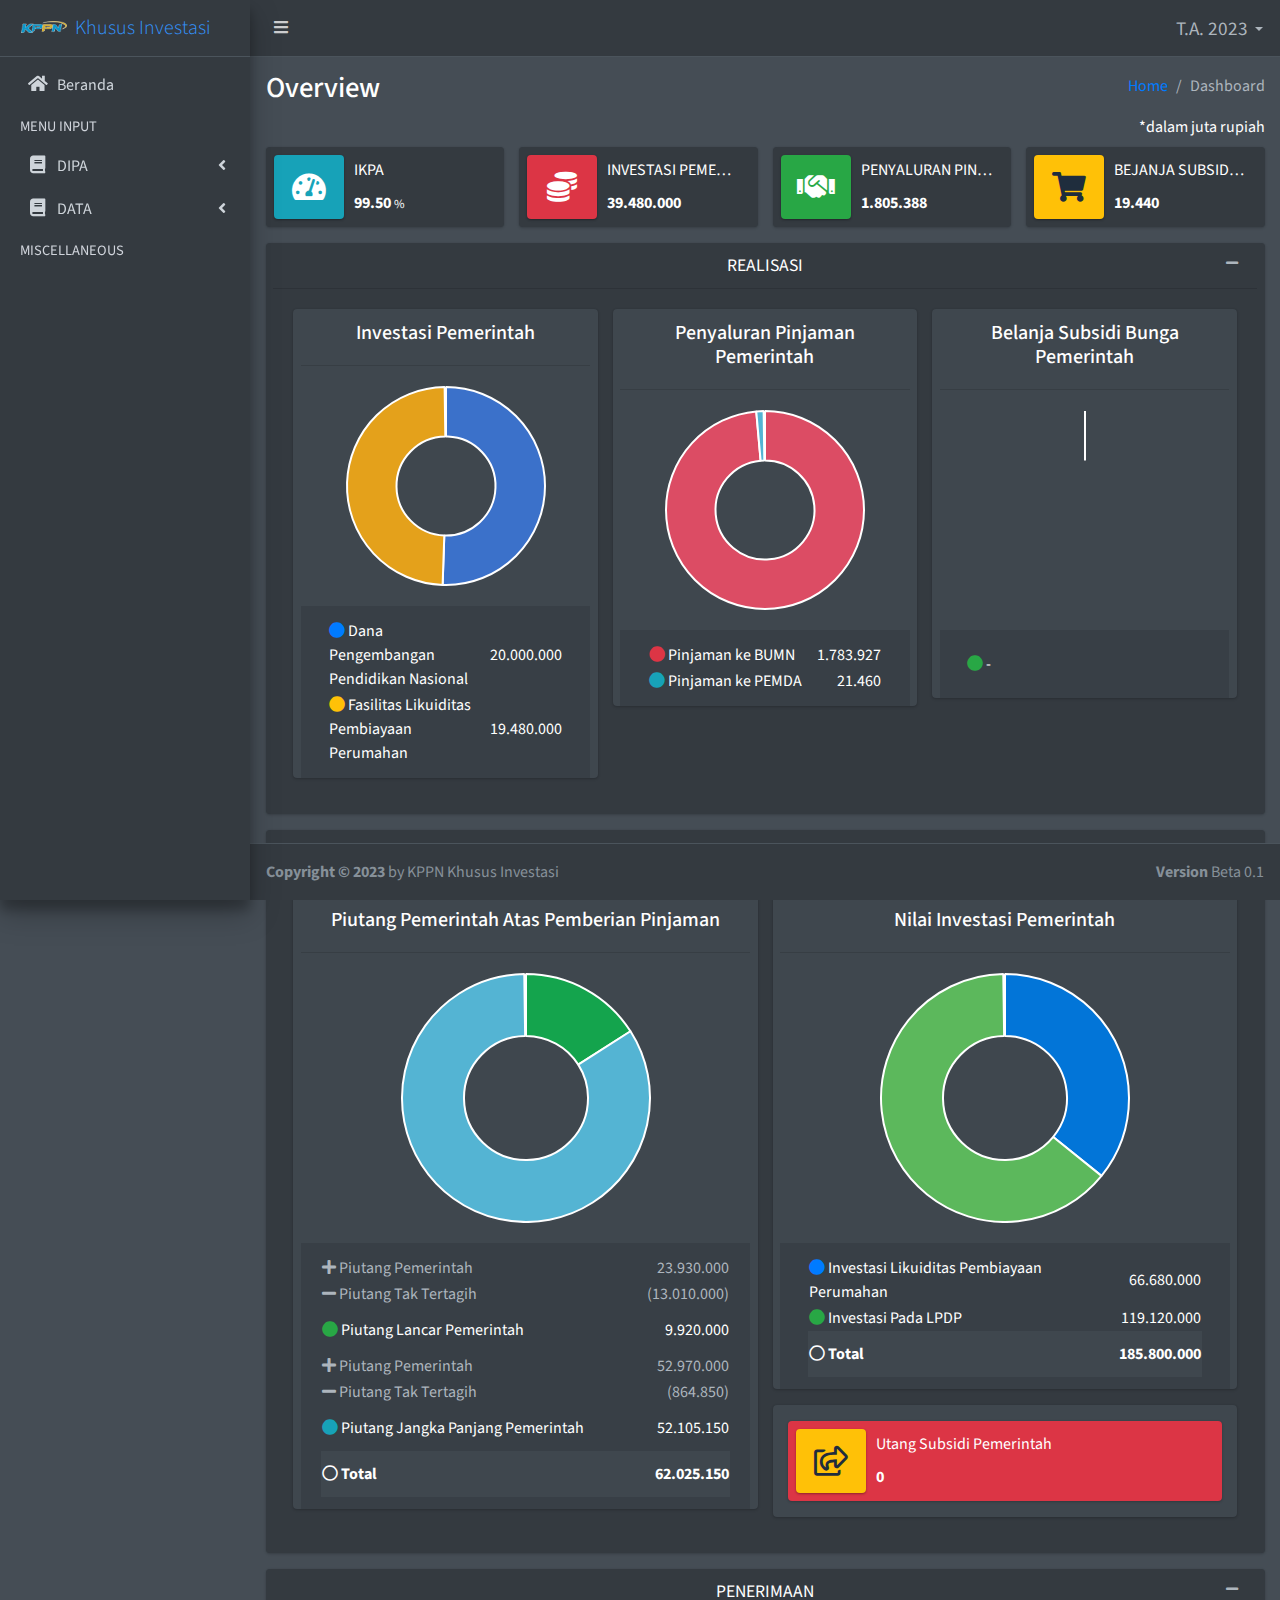
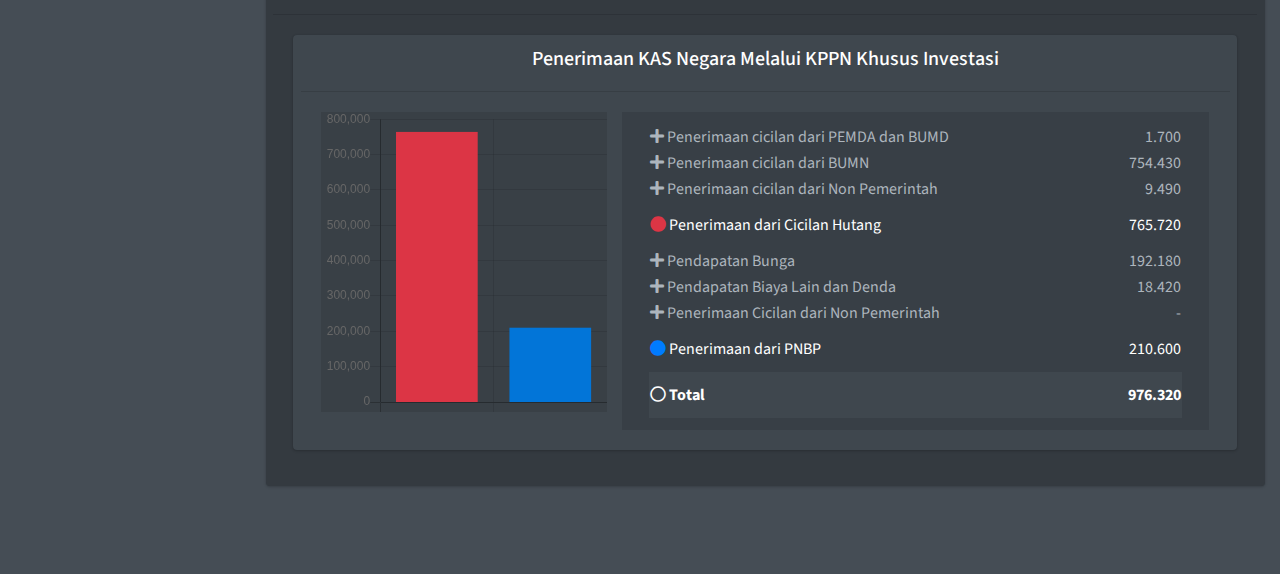
==== commit 85782092: "fix form page" ====
--- a/index.html
+++ b/index.html
@@ -452,6 +452,7 @@
 <footer class="main-footer"> <strong>Copyright &copy; 2023 </strong> by KPPN Khusus Investasi
   <div class="float-right d-none d-sm-inline-block"> <b>Version</b> Beta 0.1 </div>
 </footer>
+	</div>
 <script src="js/jquery-3.4.1.min.js"></script> 
 
 <!-- Include all compiled plugins (below), or include individual files as needed --> 
--- a/css/dashboard.css
+++ b/css/dashboard.css
@@ -10683,6 +10683,7 @@
   min-height: 100%;
 }
 
+
 .wrapper {
   position: relative;
 }
@@ -11677,6 +11678,7 @@
     margin-left: 0;
   }
 }
+
 
 @media (min-width: 768px) {
   .sidebar-mini-md .content-wrapper,
@@ -24067,8 +24069,8 @@
 .dark-mode .custom-file-label::after,
 .dark-mode .custom-control-label::before,
 .dark-mode .input-group-text {
-  background-color: #343a40;
-  color: #fff;
+  background-color: #fff;
+  color: #343a40;
 }
 
 .dark-mode .form-control:not(.form-control-navbar):not(.form-control-sidebar):not(.is-invalid):not(:focus),
@@ -35043,6 +35045,10 @@
   border-top: 0;
   color: #666;
   padding: 20px;
+}
+
+.form-number {
+	text-align: right;
 }
 
 .login-card-body .input-group .form-control,
